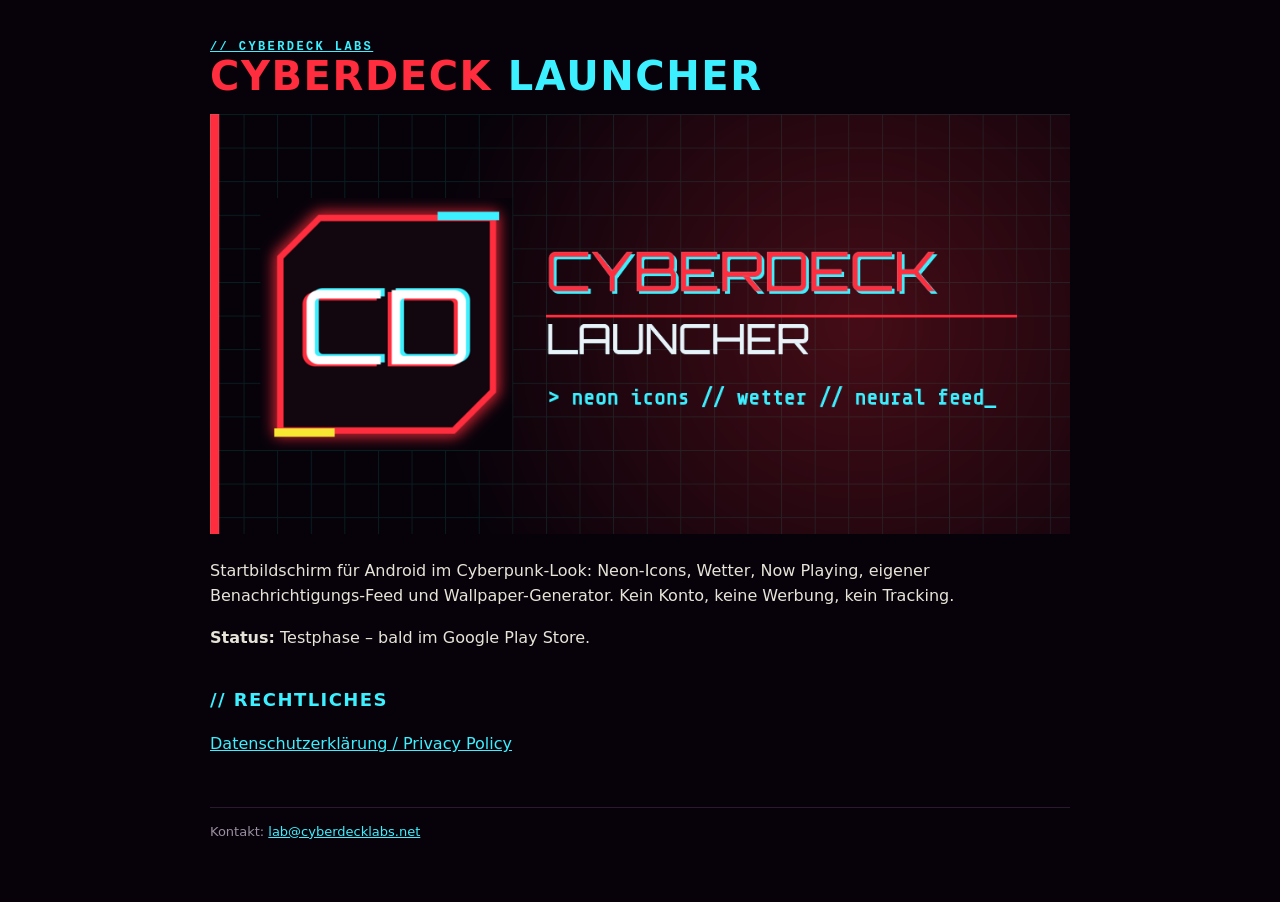
==== launcher/index.html @ 854b2453 "Webseite + Datenschutzerklaerung Cyberdeck Launcher" ====
<!DOCTYPE html><html lang="de"><head><meta charset="utf-8"><meta name="viewport" content="width=device-width,initial-scale=1">
<title>Cyberdeck Launcher – Cyberdeck Labs</title><link rel="stylesheet" href="/style.css"><link rel="icon" href="/launcher/icon.png"></head>
<body><div class="w"><div class="k"><a href="/">// CYBERDECK LABS</a></div><h1>CYBERDECK <span>LAUNCHER</span></h1>
<p><img src="banner.png" alt="Cyberdeck Launcher"></p>
<p>Startbildschirm für Android im Cyberpunk-Look: Neon-Icons, Wetter, Now Playing, eigener Benachrichtigungs-Feed und Wallpaper-Generator. Kein Konto, keine Werbung, kein Tracking.</p>
<p><b>Status:</b> Testphase – bald im Google Play Store.</p>
<h2>// RECHTLICHES</h2><p><a href="datenschutz/">Datenschutzerklärung / Privacy Policy</a></p>
<footer>Kontakt: <a href="mailto:lab@cyberdecklabs.net">lab@cyberdecklabs.net</a></footer></div></body></html>
---- style.css ----
body{margin:0;background:#07020a;color:#e6e4d8;font:16px/1.6 system-ui,sans-serif}
.w{max-width:860px;margin:0 auto;padding:40px 20px 60px}
h1{font:800 40px/1.1 system-ui;letter-spacing:.04em;color:#ff2d3d;margin:0}
h1 span{color:#3cf0ff} .k{font:700 12px monospace;letter-spacing:.2em;color:#3cf0ff}
h2{color:#3cf0ff;font-size:18px;margin:36px 0 10px;letter-spacing:.08em}
a{color:#3cf0ff} .grid{display:grid;grid-template-columns:repeat(auto-fill,minmax(250px,1fr));gap:14px}
.c{border:1px solid #3a1a26;background:#12060f;padding:14px 16px;clip-path:polygon(0 0,calc(100% - 14px) 0,100% 14px,100% 100%,14px 100%,0 calc(100% - 14px))}
.c b{color:#fff;display:block;margin-bottom:4px} .c small{color:#9a8fa0}
footer{margin-top:50px;color:#9a8fa0;font-size:13px;border-top:1px solid #2a1a2e;padding-top:14px}
img{max-width:100%}
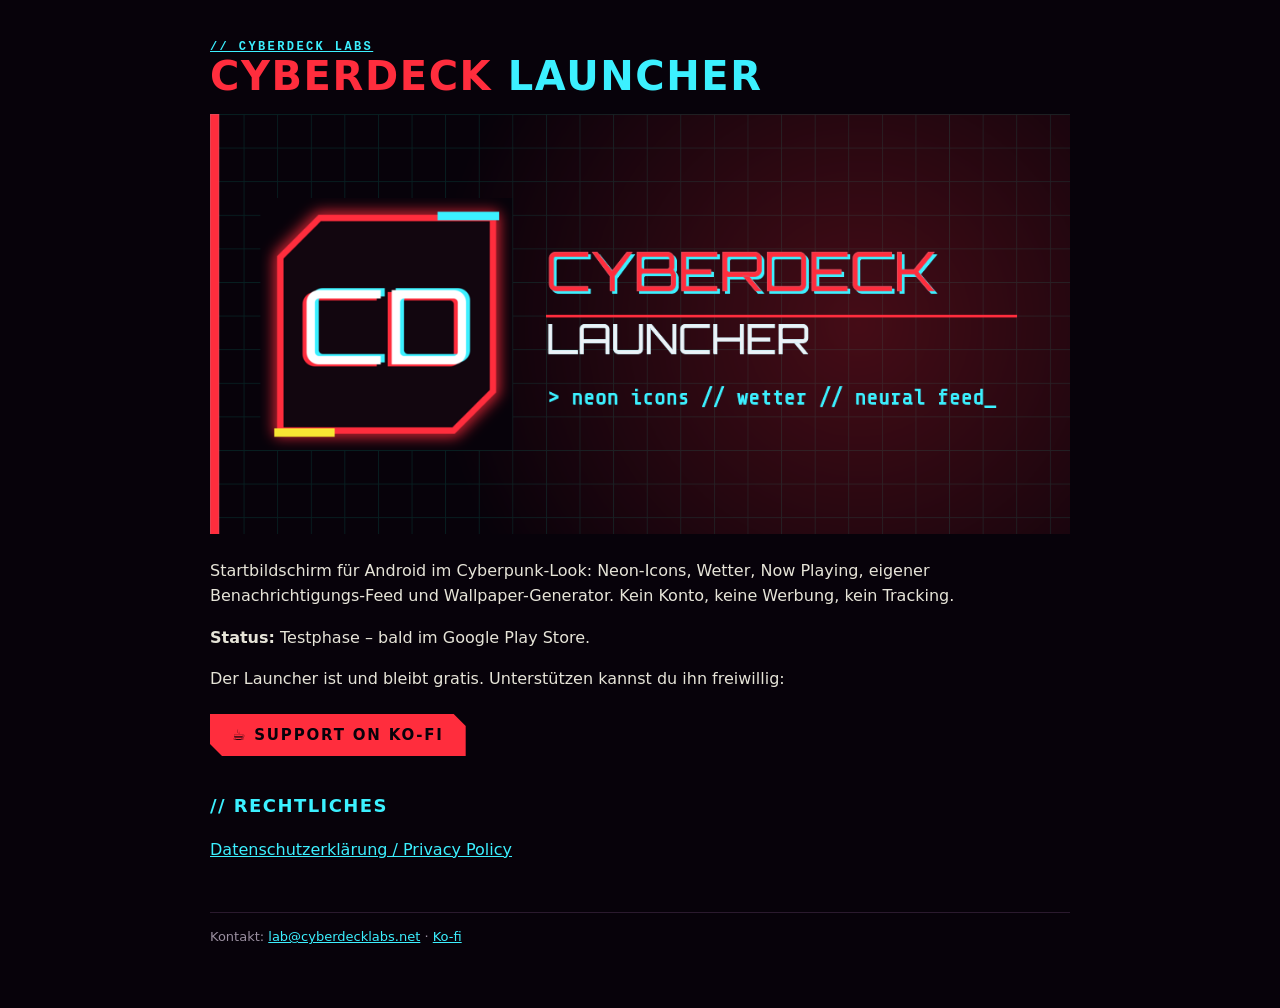
==== commit 5b9eb8c2: "Ko-fi-Button" ====
--- a/launcher/index.html
+++ b/launcher/index.html
@@ -4,5 +4,6 @@
 <p><img src="banner.png" alt="Cyberdeck Launcher"></p>
 <p>Startbildschirm für Android im Cyberpunk-Look: Neon-Icons, Wetter, Now Playing, eigener Benachrichtigungs-Feed und Wallpaper-Generator. Kein Konto, keine Werbung, kein Tracking.</p>
 <p><b>Status:</b> Testphase – bald im Google Play Store.</p>
+<p>Der Launcher ist und bleibt gratis. Unterstützen kannst du ihn freiwillig:<br><a class="kofi" href="https://ko-fi.com/cyberdecklabs" target="_blank" rel="noopener">☕ SUPPORT ON KO-FI</a></p>
 <h2>// RECHTLICHES</h2><p><a href="datenschutz/">Datenschutzerklärung / Privacy Policy</a></p>
-<footer>Kontakt: <a href="mailto:lab@cyberdecklabs.net">lab@cyberdecklabs.net</a></footer></div></body></html>+<footer>Kontakt: <a href="mailto:lab@cyberdecklabs.net">lab@cyberdecklabs.net</a> · <a href="https://ko-fi.com/cyberdecklabs">Ko-fi</a></footer></div></body></html>
--- a/style.css
+++ b/style.css
@@ -7,4 +7,7 @@
 .c{border:1px solid #3a1a26;background:#12060f;padding:14px 16px;clip-path:polygon(0 0,calc(100% - 14px) 0,100% 14px,100% 100%,14px 100%,0 calc(100% - 14px))}
 .c b{color:#fff;display:block;margin-bottom:4px} .c small{color:#9a8fa0}
 footer{margin-top:50px;color:#9a8fa0;font-size:13px;border-top:1px solid #2a1a2e;padding-top:14px}
-img{max-width:100%}+img{max-width:100%}
+.kofi{display:inline-block;margin-top:22px;padding:12px 22px;background:#ff2d3d;color:#07020a;font:800 15px system-ui;letter-spacing:.12em;text-decoration:none;
+clip-path:polygon(0 0,calc(100% - 12px) 0,100% 12px,100% 100%,12px 100%,0 calc(100% - 12px))}
+.kofi:hover{background:#3cf0ff}
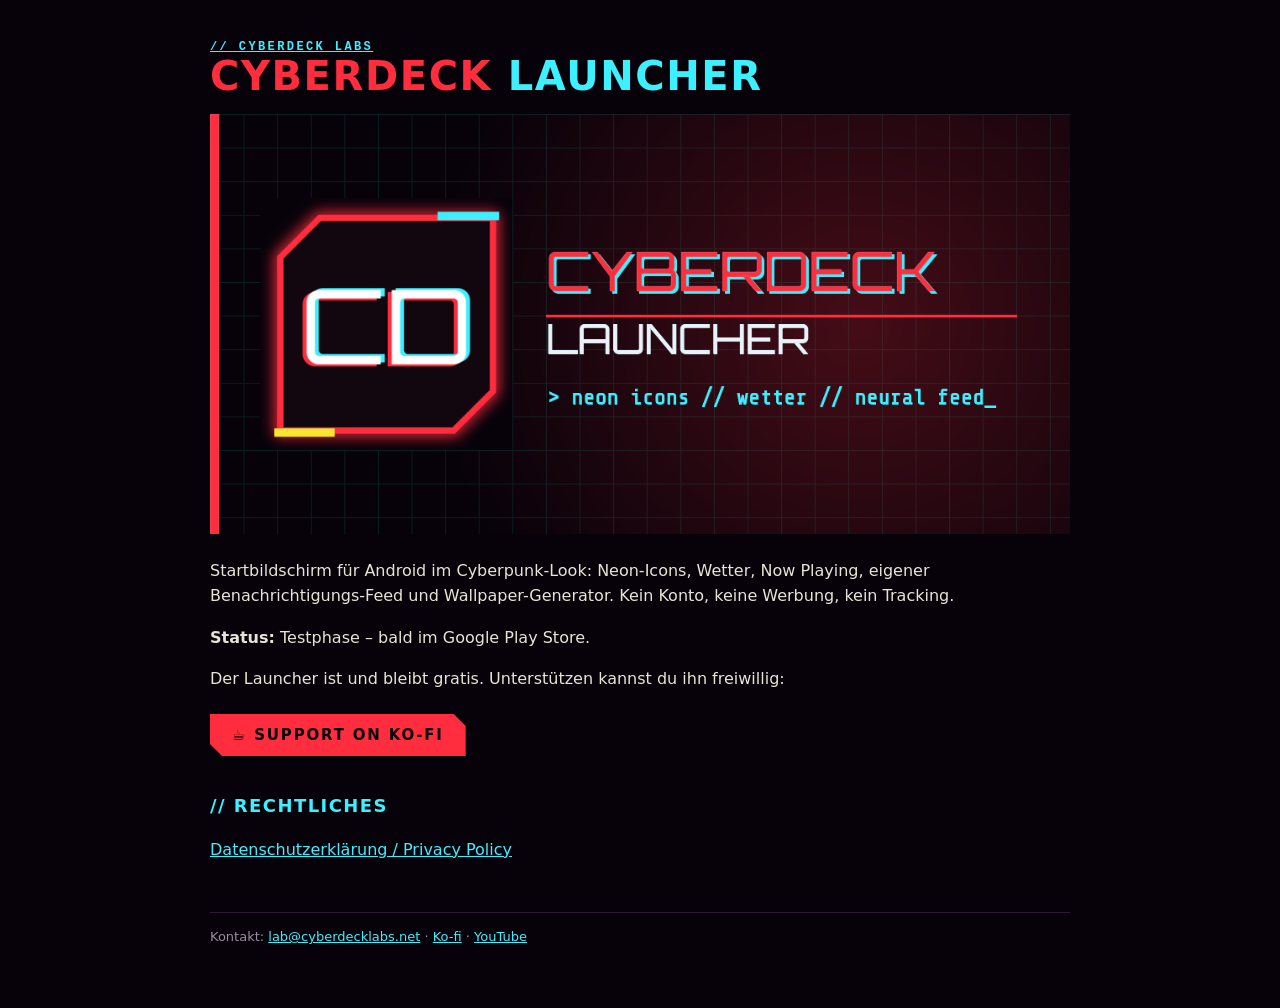
==== commit 76e59b8e: "YouTube-Link" ====
--- a/launcher/index.html
+++ b/launcher/index.html
@@ -6,4 +6,4 @@
 <p><b>Status:</b> Testphase – bald im Google Play Store.</p>
 <p>Der Launcher ist und bleibt gratis. Unterstützen kannst du ihn freiwillig:<br><a class="kofi" href="https://ko-fi.com/cyberdecklabs" target="_blank" rel="noopener">☕ SUPPORT ON KO-FI</a></p>
 <h2>// RECHTLICHES</h2><p><a href="datenschutz/">Datenschutzerklärung / Privacy Policy</a></p>
-<footer>Kontakt: <a href="mailto:lab@cyberdecklabs.net">lab@cyberdecklabs.net</a> · <a href="https://ko-fi.com/cyberdecklabs">Ko-fi</a></footer></div></body></html>+<footer>Kontakt: <a href="mailto:lab@cyberdecklabs.net">lab@cyberdecklabs.net</a> · <a href="https://ko-fi.com/cyberdecklabs">Ko-fi</a> · <a href="https://www.youtube.com/@cyberdeck-labs">YouTube</a></footer></div></body></html>
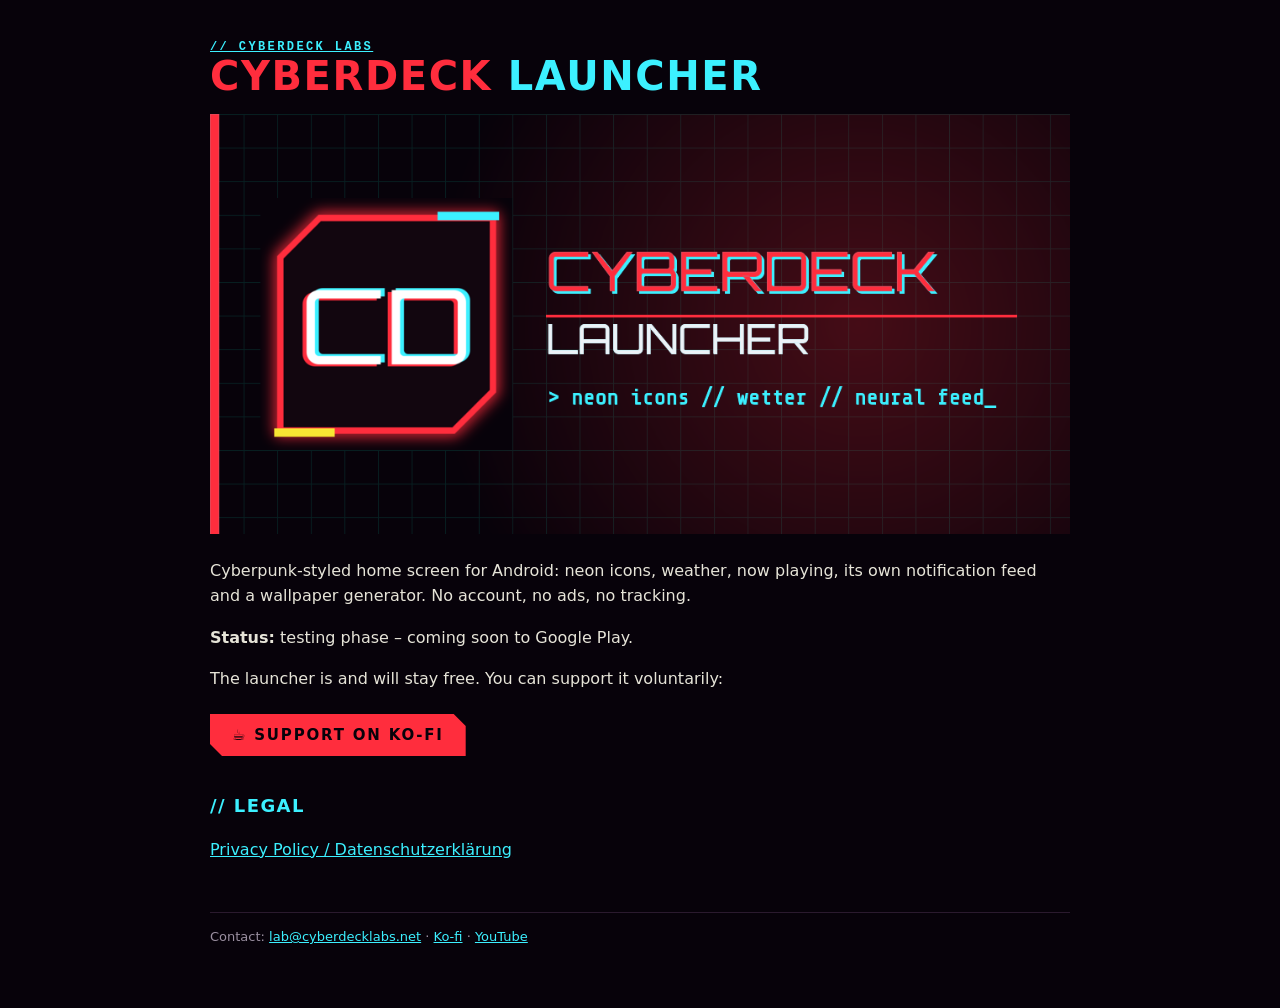
==== commit 35f002fb: "Website in English" ====
--- a/launcher/index.html
+++ b/launcher/index.html
@@ -1,9 +1,9 @@
-<!DOCTYPE html><html lang="de"><head><meta charset="utf-8"><meta name="viewport" content="width=device-width,initial-scale=1">
+<!DOCTYPE html><html lang="en"><head><meta charset="utf-8"><meta name="viewport" content="width=device-width,initial-scale=1">
 <title>Cyberdeck Launcher – Cyberdeck Labs</title><link rel="stylesheet" href="/style.css"><link rel="icon" href="/launcher/icon.png"></head>
 <body><div class="w"><div class="k"><a href="/">// CYBERDECK LABS</a></div><h1>CYBERDECK <span>LAUNCHER</span></h1>
 <p><img src="banner.png" alt="Cyberdeck Launcher"></p>
-<p>Startbildschirm für Android im Cyberpunk-Look: Neon-Icons, Wetter, Now Playing, eigener Benachrichtigungs-Feed und Wallpaper-Generator. Kein Konto, keine Werbung, kein Tracking.</p>
-<p><b>Status:</b> Testphase – bald im Google Play Store.</p>
-<p>Der Launcher ist und bleibt gratis. Unterstützen kannst du ihn freiwillig:<br><a class="kofi" href="https://ko-fi.com/cyberdecklabs" target="_blank" rel="noopener">☕ SUPPORT ON KO-FI</a></p>
-<h2>// RECHTLICHES</h2><p><a href="datenschutz/">Datenschutzerklärung / Privacy Policy</a></p>
-<footer>Kontakt: <a href="mailto:lab@cyberdecklabs.net">lab@cyberdecklabs.net</a> · <a href="https://ko-fi.com/cyberdecklabs">Ko-fi</a> · <a href="https://www.youtube.com/@cyberdeck-labs">YouTube</a></footer></div></body></html>+<p>Cyberpunk-styled home screen for Android: neon icons, weather, now playing, its own notification feed and a wallpaper generator. No account, no ads, no tracking.</p>
+<p><b>Status:</b> testing phase – coming soon to Google Play.</p>
+<p>The launcher is and will stay free. You can support it voluntarily:<br><a class="kofi" href="https://ko-fi.com/cyberdecklabs" target="_blank" rel="noopener">☕ SUPPORT ON KO-FI</a></p>
+<h2>// LEGAL</h2><p><a href="datenschutz/">Privacy Policy / Datenschutzerklärung</a></p>
+<footer>Contact: <a href="mailto:lab@cyberdecklabs.net">lab@cyberdecklabs.net</a> · <a href="https://ko-fi.com/cyberdecklabs">Ko-fi</a> · <a href="https://www.youtube.com/@cyberdeck-labs">YouTube</a></footer></div></body></html>
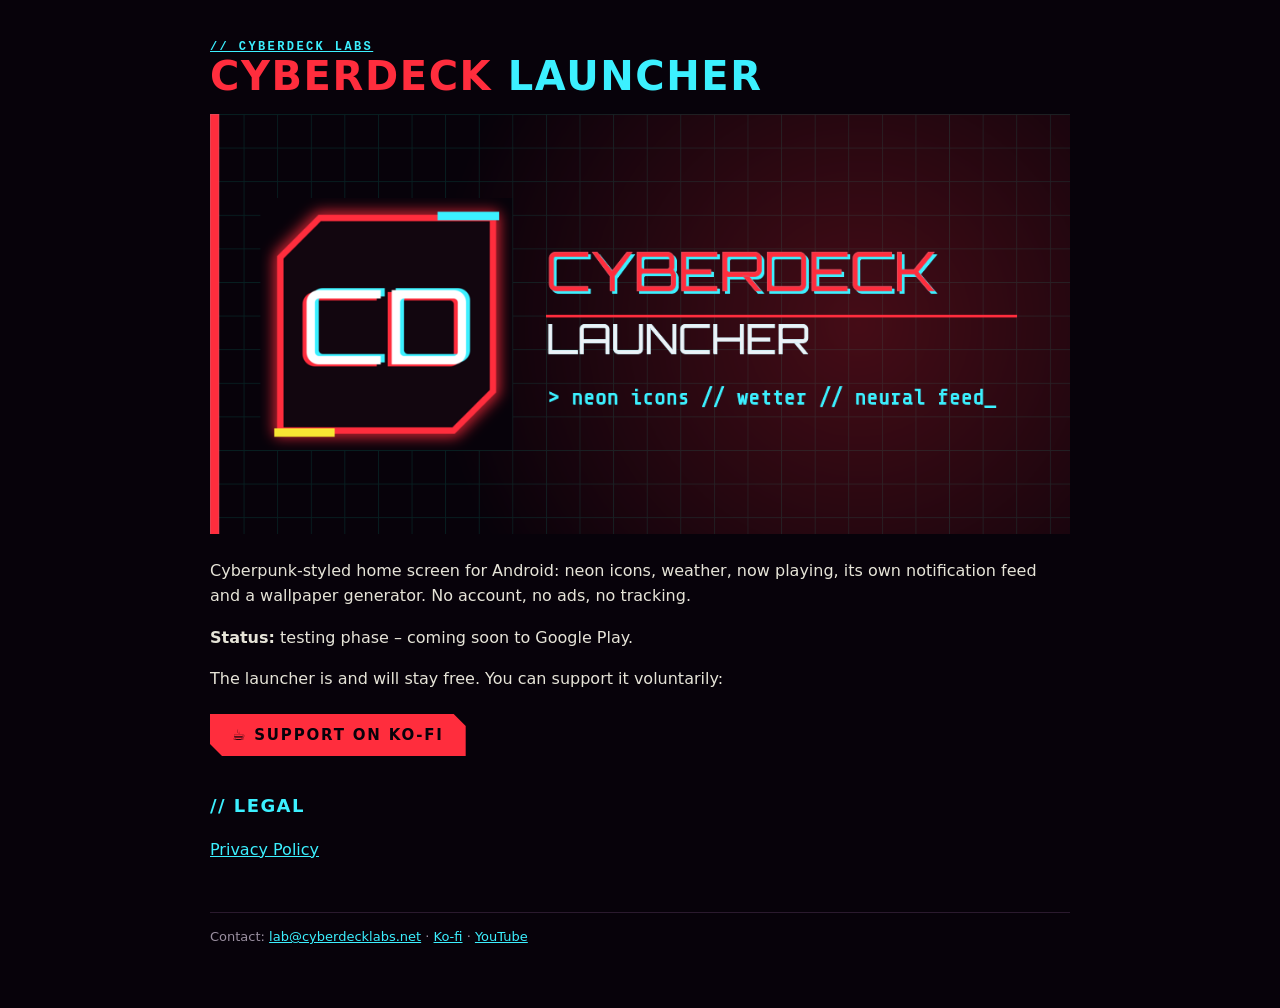
==== commit 0245f86b: "Privacy policy in English, new URL /launcher/privacy/" ====
--- a/launcher/index.html
+++ b/launcher/index.html
@@ -5,5 +5,5 @@
 <p>Cyberpunk-styled home screen for Android: neon icons, weather, now playing, its own notification feed and a wallpaper generator. No account, no ads, no tracking.</p>
 <p><b>Status:</b> testing phase – coming soon to Google Play.</p>
 <p>The launcher is and will stay free. You can support it voluntarily:<br><a class="kofi" href="https://ko-fi.com/cyberdecklabs" target="_blank" rel="noopener">☕ SUPPORT ON KO-FI</a></p>
-<h2>// LEGAL</h2><p><a href="datenschutz/">Privacy Policy / Datenschutzerklärung</a></p>
+<h2>// LEGAL</h2><p><a href="privacy/">Privacy Policy</a></p>
 <footer>Contact: <a href="mailto:lab@cyberdecklabs.net">lab@cyberdecklabs.net</a> · <a href="https://ko-fi.com/cyberdecklabs">Ko-fi</a> · <a href="https://www.youtube.com/@cyberdeck-labs">YouTube</a></footer></div></body></html>
